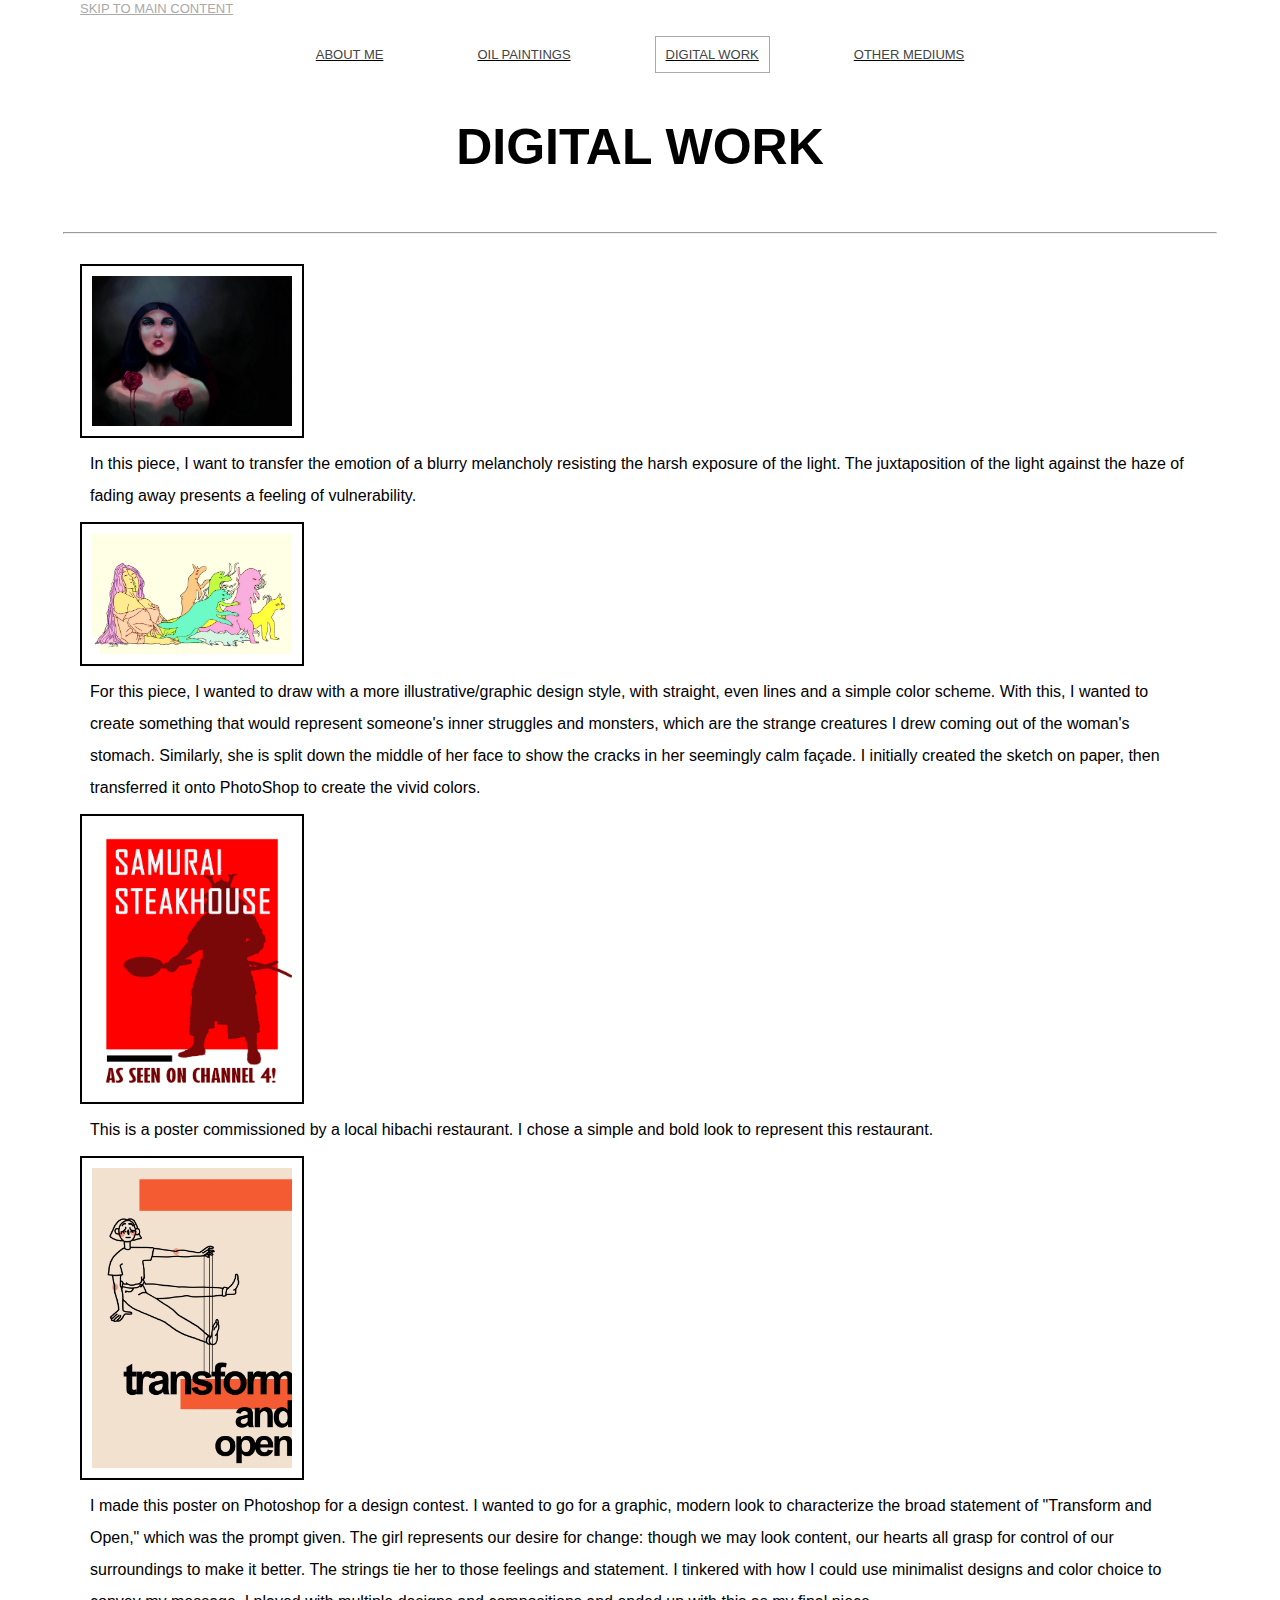
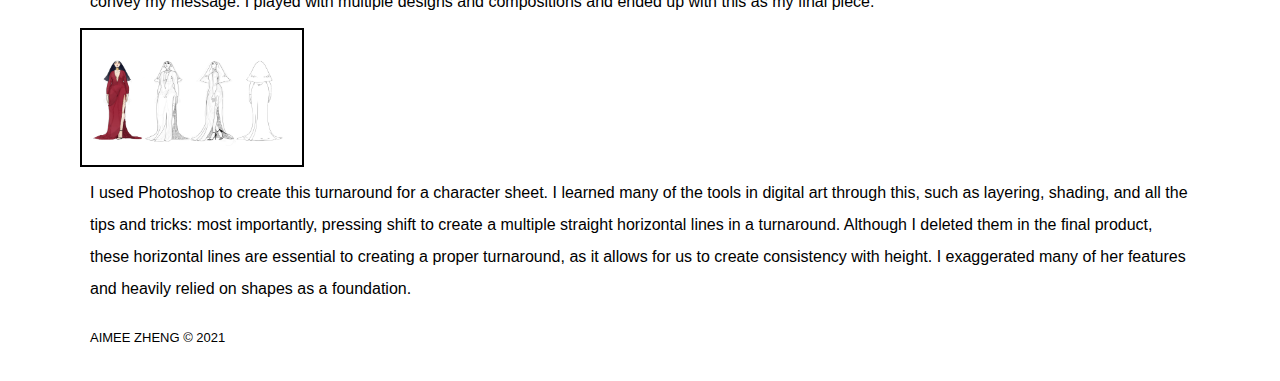
==== digital.html @ 14736156 "Add files via upload" ====
<!DOCTYPE html>

<html lang="en">

<head>
    <meta charset="UTF-8">
    <meta http-equiv="X-UA-Compatible" content="IE=edge">
    <meta name="viewport" content="width=device-width, initial-scale=1.0">
    <link rel="icon" href="images/favicon.png">
    <link rel="stylesheet" href="css/html5reset.css">
    <link rel="stylesheet" href="css/style.css">
    <title>Digital Work</title>
</head>

<body>
    <a class = "skip" href="#main">Skip to Main Content</a>
    <header>
        <nav>
            <ul>
                <li><a href = "index.html">About Me</a></li>
				<li><a href = "oils.html">Oil Paintings</a></li>
				<li class="chosen"><a href = "digital.html">Digital Work</a></li>
                <li><a href = "other.html">Other Mediums</a></li>
            </ul>
        </nav>
        <h1 id="main">Digital Work</h1>
    </header>

    <main>
        <hr>
        <img src = "images/dark.jpg" alt = "Digital portrait of a lady with black hair 
        standing in the dark. Two roses on her chest are making her bleed." width = 200/>
        <p>In this piece, I want to transfer the emotion of a blurry melancholy resisting 
            the harsh exposure of the light. The juxtaposition of the light against the haze 
            of fading away presents a feeling of vulnerability.</p>
        <img src = "images/internal.jpg" alt = "Digital piece of a woman laying down on
        the ground. Her body is split in half vertically, and pastel-shaded creatures
        are emerging from the bottom half of her body. She looks peaceful." width = 200/>
        <p>For this piece, I wanted to draw with a more illustrative/graphic design style, 
            with straight, even lines and a simple color scheme. With this, I wanted to create 
            something that would represent someone's inner struggles and 
            monsters, which are the strange creatures I drew coming out of the woman's 
            stomach. Similarly, she is split down the middle of her face to show the cracks 
            in her seemingly calm façade. I initially created the sketch on paper, then 
            transferred it onto PhotoShop to create the vivid colors. </p>
        <img src = "images/poster.jpg" alt = "Graphic design poster of Samurai Steakhouse.
        It is shaded in red. It is captioned: As seen on Channel 4!" width = 200/>
        <p>This is a poster commissioned by a local hibachi restaurant. 
            I chose a simple and bold look to represent this restaurant. </p>
        <img src = "images/scribble.jpg" alt = "Graphic design poster captioned: transform and open.
        It is shaded in orange." width = 200/>
        <p>I made this poster on Photoshop for a design contest. I wanted to go for a graphic, modern look to 
            characterize the broad statement of "Transform and Open," which was the prompt given.
             The girl represents our desire for change: though we may look content, our hearts all 
            grasp for control of our surroundings to make it better. The strings tie her 
            to those feelings and statement. I tinkered with how I could use minimalist 
            designs and color choice to convey my message. I played with multiple designs and 
            compositions and ended up with this as my final piece. </p>
        <img src = "images/turnaround.jpg" alt =  "Character design sheet, showing one woman
        in 4 different angles. She has black hair and is wearing a red dress." width = 200/>
        <p>I used Photoshop to create this turnaround for a character sheet. I learned many 
            of the tools in digital art through this, such as layering, shading, and all the 
            tips and tricks: most importantly, pressing shift to create a multiple straight 
            horizontal lines in a turnaround. Although I deleted them in the final product, 
            these horizontal lines are essential to creating a proper turnaround, as it allows 
            for us to create consistency with height. I exaggerated many of her features and 
            heavily relied on shapes as a foundation.</p>
    </main>

    <footer>
        <p>Aimee Zheng &copy; 2021</p>
    </footer>
</body>
</html>
---- css/style.css ----
h1 {
    font-family: future-pt, helvetica, sans-serif;
    font-weight: bold;
    font-size: 50px;
    text-transform: uppercase;
    margin: auto;
    text-align: center;
    padding: 60px 0px;
}

img {
    width: 200px;
    padding: 10px;
    margin-left: 80px;
    border: 2px black solid;
    display: block;
}

img:hover {
    box-shadow: 5px 5px rgb(80, 64, 175);
    opacity: 0.7;
}

a {
    color: rgb(68, 68, 68);
    text-decoration: none;
    padding: 10px;
}

a:hover {
    color: darkgray;
}

.skip {
    font-family: future-pt, helvetica, sans-serif;
    text-transform: uppercase;
    text-decoration: underline;
    font-size: 13px;
    padding-left: 80px;
}

nav {
    margin: auto;
    margin-top: 30px;
    text-align: center;
}

ul li{
    display: inline;
    color: black;
    font-family: future-pt, helvetica, sans-serif;
    text-decoration: underline;
    text-transform: uppercase;
    margin: 10px 35px;
    padding: 10px 0px;
    font-size: 13px;
}

.chosen {
    color: black;
    border: 1px solid darkgray;
}

#headshot {
    display: inline-block;
    width: 400px
}

p {
    display: inline-block;
    font-family: future-pt, helvetica, sans-serif;
    line-height: 2;
    margin: 10px;
    padding: 0px 80px;
}

hr {
    width: 90%; 
    margin: auto;
    margin-bottom: 30px;
 }

footer {
    font-family: future-pt, helvetica, sans-serif;
    text-transform: uppercase;
    text-decoration: underline;
    font-size: 13px;
    margin-bottom: 20px;
}
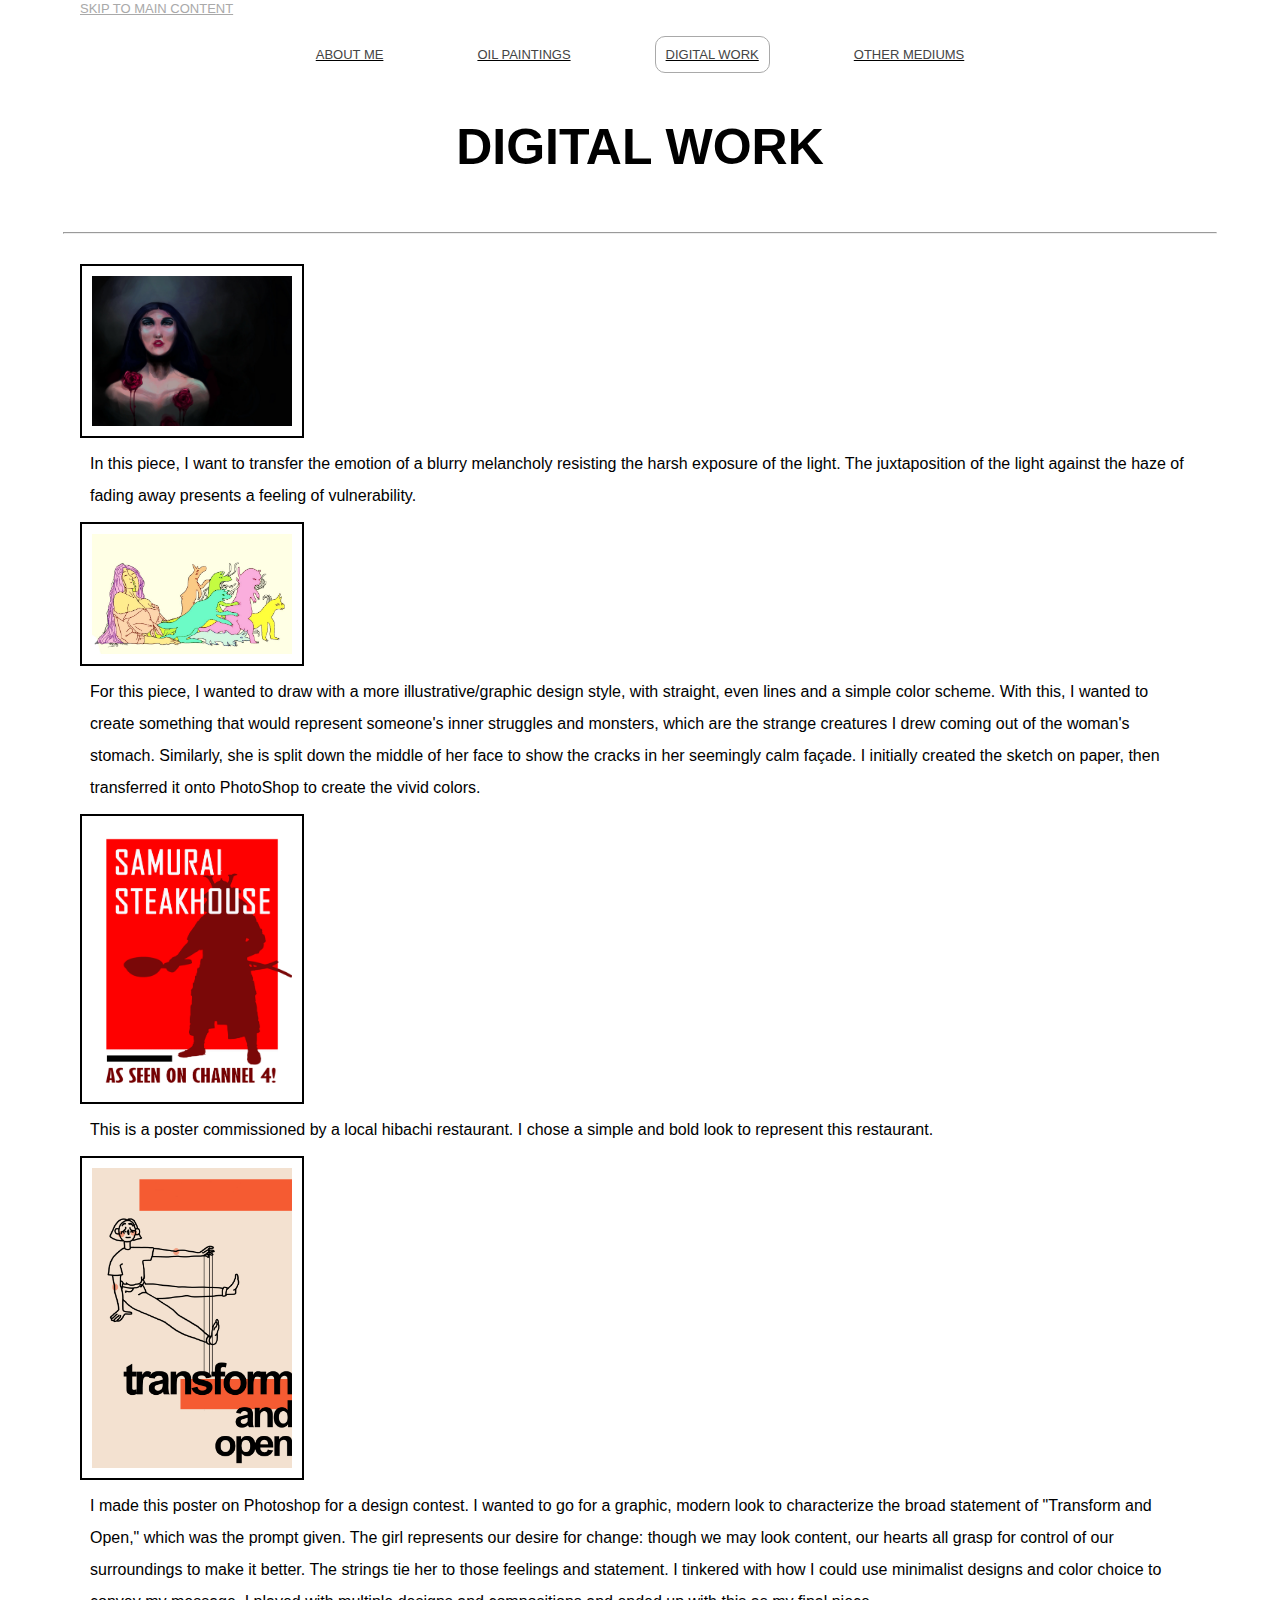
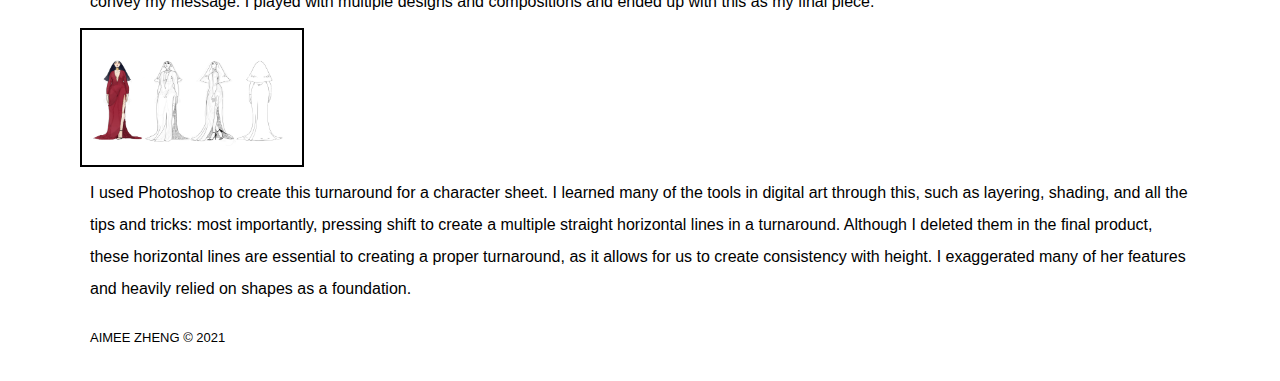
==== commit 53066e19: "Update digital.html" ====
--- a/digital.html
+++ b/digital.html
@@ -28,43 +28,57 @@
 
     <main>
         <hr>
-        <img src = "images/dark.jpg" alt = "Digital portrait of a lady with black hair 
-        standing in the dark. Two roses on her chest are making her bleed." width = 200/>
-        <p>In this piece, I want to transfer the emotion of a blurry melancholy resisting 
-            the harsh exposure of the light. The juxtaposition of the light against the haze 
-            of fading away presents a feeling of vulnerability.</p>
-        <img src = "images/internal.jpg" alt = "Digital piece of a woman laying down on
-        the ground. Her body is split in half vertically, and pastel-shaded creatures
-        are emerging from the bottom half of her body. She looks peaceful." width = 200/>
-        <p>For this piece, I wanted to draw with a more illustrative/graphic design style, 
-            with straight, even lines and a simple color scheme. With this, I wanted to create 
-            something that would represent someone's inner struggles and 
-            monsters, which are the strange creatures I drew coming out of the woman's 
-            stomach. Similarly, she is split down the middle of her face to show the cracks 
-            in her seemingly calm façade. I initially created the sketch on paper, then 
-            transferred it onto PhotoShop to create the vivid colors. </p>
-        <img src = "images/poster.jpg" alt = "Graphic design poster of Samurai Steakhouse.
-        It is shaded in red. It is captioned: As seen on Channel 4!" width = 200/>
-        <p>This is a poster commissioned by a local hibachi restaurant. 
-            I chose a simple and bold look to represent this restaurant. </p>
-        <img src = "images/scribble.jpg" alt = "Graphic design poster captioned: transform and open.
-        It is shaded in orange." width = 200/>
-        <p>I made this poster on Photoshop for a design contest. I wanted to go for a graphic, modern look to 
-            characterize the broad statement of "Transform and Open," which was the prompt given.
-             The girl represents our desire for change: though we may look content, our hearts all 
-            grasp for control of our surroundings to make it better. The strings tie her 
-            to those feelings and statement. I tinkered with how I could use minimalist 
-            designs and color choice to convey my message. I played with multiple designs and 
-            compositions and ended up with this as my final piece. </p>
-        <img src = "images/turnaround.jpg" alt =  "Character design sheet, showing one woman
-        in 4 different angles. She has black hair and is wearing a red dress." width = 200/>
-        <p>I used Photoshop to create this turnaround for a character sheet. I learned many 
-            of the tools in digital art through this, such as layering, shading, and all the 
-            tips and tricks: most importantly, pressing shift to create a multiple straight 
-            horizontal lines in a turnaround. Although I deleted them in the final product, 
-            these horizontal lines are essential to creating a proper turnaround, as it allows 
-            for us to create consistency with height. I exaggerated many of her features and 
-            heavily relied on shapes as a foundation.</p>
+        <div>
+            <img src = "images/dark.jpg" alt = "Digital portrait of a lady with black hair 
+            standing in the dark. Two roses on her chest are making her bleed."/>
+            <p>In this piece, I want to transfer the emotion of a blurry melancholy resisting 
+                the harsh exposure of the light. The juxtaposition of the light against the haze 
+                of fading away presents a feeling of vulnerability.</p>
+        </div>
+
+        <div>
+            <img src = "images/internal.jpg" alt = "Digital piece of a woman laying down on
+            the ground. Her body is split in half vertically, and pastel-shaded creatures
+            are emerging from the bottom half of her body. She looks peaceful."/>
+            <p>For this piece, I wanted to draw with a more illustrative/graphic design style, 
+                with straight, even lines and a simple color scheme. With this, I wanted to create 
+                something that would represent someone's inner struggles and 
+                monsters, which are the strange creatures I drew coming out of the woman's 
+                stomach. Similarly, she is split down the middle of her face to show the cracks 
+                in her seemingly calm façade. I initially created the sketch on paper, then 
+                transferred it onto PhotoShop to create the vivid colors. </p>
+        </div>
+
+        <div>
+            <img src = "images/poster.jpg" alt = "Graphic design poster of Samurai Steakhouse.
+            It is shaded in red. It is captioned: As seen on Channel 4!"/>
+            <p>This is a poster commissioned by a local hibachi restaurant. 
+                I chose a simple and bold look to represent this restaurant. </p>
+        </div>
+
+        <div>
+            <img src = "images/scribble.jpg" alt = "Graphic design poster captioned: transform and open.
+            It is shaded in orange."/>
+            <p>I made this poster on Photoshop for a design contest. I wanted to go for a graphic, modern look to 
+                characterize the broad statement of "Transform and Open," which was the prompt given.
+                The girl represents our desire for change: though we may look content, our hearts all 
+                grasp for control of our surroundings to make it better. The strings tie her 
+                to those feelings and statement. I tinkered with how I could use minimalist 
+                designs and color choice to convey my message. I played with multiple designs and 
+                compositions and ended up with this as my final piece. </p>
+        </div>
+
+        <div>
+            <img src = "images/turnaround.jpg" alt =  "Character design sheet, showing one woman
+            in 4 different angles. She has black hair and is wearing a red dress."/>
+            <p>I used Photoshop to create this turnaround for a character sheet. I learned many 
+                of the tools in digital art through this, such as layering, shading, and all the 
+                tips and tricks: most importantly, pressing shift to create a multiple straight 
+                horizontal lines in a turnaround. Although I deleted them in the final product, 
+                these horizontal lines are essential to creating a proper turnaround, as it allows 
+                for us to create consistency with height. I exaggerated many of her features and 
+                heavily relied on shapes as a foundation.</p>
+        </div>
     </main>
 
     <footer>
--- a/css/style.css
+++ b/css/style.css
@@ -59,6 +59,7 @@
 .chosen {
     color: black;
     border: 1px solid darkgray;
+    border-radius: 10px;
 }
 
 #headshot {
